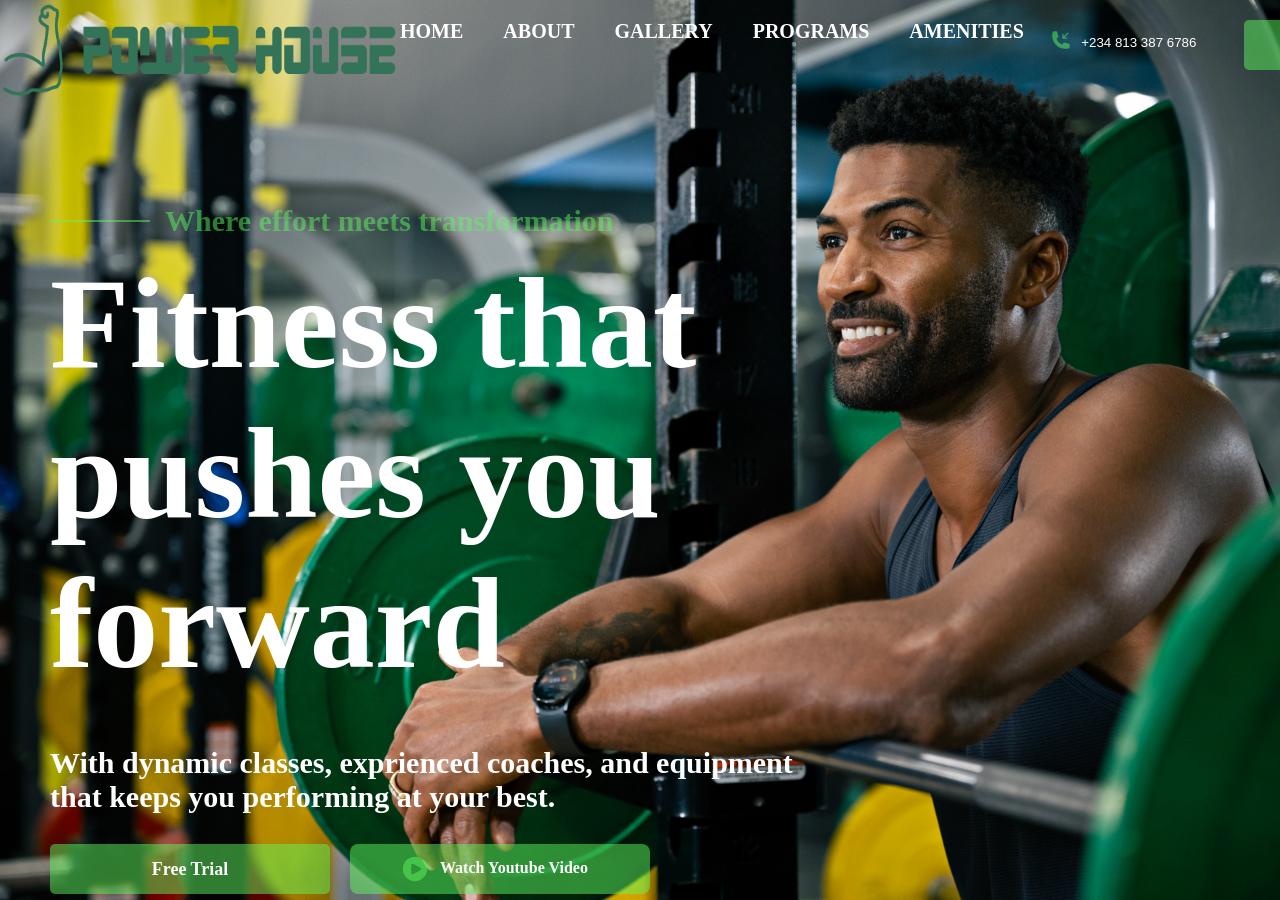
==== index.html @ 4a3416c0 "Update and rename fir.html to index.html" ====
<!DOCTYPE html>
<html lang="en">
    <head> 
        <meta charset="UTF-8">
        <meta name="viewport" content="width=device-width, initial-scale=1.0">
        <title>Fir.net</title>
        <link rel="stylesheet" href="fir.css">
   </head>
    <body>
        <header>
            <nav class="nav">
                <div class="logo"><img src = "logo-dark-transparent.png" alt="Logo"></div>
                <div class="links">
                    <a href="fir.html">HOME</a>
                    <a href="about.html">ABOUT</a>
                    <a href="gallery.html">GALLERY</a>
                    <a href="Program.html">PROGRAMS</a>
                    <a href="Amenities.html">AMENITIES</a>
                </div>
                <div class="Login">
                <button class="tele"><svg class="svg1" xmlns="http://www.w3.org/2000/svg" viewBox="0 0 24 24" fill="currentColor" class="size-6">
  <path fill-rule="evenodd" d="M19.5 9.75a.75.75 0 0 1-.75.75h-4.5a.75.75 0 0 1-.75-.75v-4.5a.75.75 0 0 1 1.5 0v2.69l4.72-4.72a.75.75 0 1 1 1.06 1.06L16.06 9h2.69a.75.75 0 0 1 .75.75Z" clip-rule="evenodd" />
  <path fill-rule="evenodd" d="M1.5 4.5a3 3 0 0 1 3-3h1.372c.86 0 1.61.586 1.819 1.42l1.105 4.423a1.875 1.875 0 0 1-.694 1.955l-1.293.97c-.135.101-.164.249-.126.352a11.285 11.285 0 0 0 6.697 6.697c.103.038.25.009.352-.126l.97-1.293a1.875 1.875 0 0 1 1.955-.694l4.423 1.105c.834.209 1.42.959 1.42 1.82V19.5a3 3 0 0 1-3 3h-2.25C8.552 22.5 1.5 15.448 1.5 6.75V4.5Z" clip-rule="evenodd" />
</svg>
+234 813 387 6786
               </button>
                <a href="Login.html" class="btn-primary">Join Now</a>
                </div>
            </nav>
        </header>

        <div class="intro">
            <h1>Where effort meets transformation</h1>
            <h2>Fitness that pushes you forward</h2>
            <h3>With dynamic classes, exprienced coaches, and equipment that keeps you performing at your best.</h3>
        </div>

        <div class="click">
            <a href="Program.html" class="btn-primary">Free Trial</a>
            <a class="btn-primary1" href="https://youtu.be/oxZETvJ7gRE?si=69vMDGCDpP9QTpr6"><svg class="svg" xmlns="http://www.w3.org/2000/svg" viewBox="0 0 24 24" fill="currentColor" class="size-6">
  <path fill-rule="evenodd" d="M2.25 12c0-5.385 4.365-9.75 9.75-9.75s9.75 4.365 9.75 9.75-4.365 9.75-9.75 9.75S2.25 17.385 2.25 12Zm14.024-.983a1.125 1.125 0 0 1 0 1.966l-5.603 3.113A1.125 1.125 0 0 1 9 15.113V8.887c0-.857.921-1.4 1.671-.983l5.603 3.113Z" clip-rule="evenodd" />
</svg>Watch Youtube Video</a>
        </div>

        
        
        
        <footer></footer>
    </body>
</html>
---- fir.css ----
body {
    background-image: url("YouFit-Dania-Beach-11-25-24-2-926-Edit.jpg");
    background-size: cover;
    background-position: center;
    background-repeat: no-repeat;
    background-attachment: fixed;
    margin: 0;
}
.logo img {
    height: 100px;
    width: 400px;
    margin-top: 0px;
    margin-left: 0px;
}
.nav {
    display: flex;
    justify-content: space-between;
}
.links {
    display: flex;
    justify-content: space-between;
    gap: 40px;
    margin-top: 20px;

}
.links a {
    text-decoration: none;
    justify-items: space-between;
    row-gap: 40px;
    color: white;
    font-size: 20px;
    font-weight: bold;
    transition: background 0.3s, color 0.3s;
}
.links a:hover {
    color:rgba(94, 247, 94, 0.493);}

.Login {
    display: flex;
    justify-content: space-between;
    gap: 20px;
    margin-top: 20px;
    height: 50px;
   
}
.btn-primary {
  display: inline-block;
  padding: 12px 24px;
  background-color: #28a745;
  color: white;
  text-decoration: none;
  border-radius: 8px;
  font-size: 16px;
  font-weight: bold;
  width: 200px;
  text-align: center;
}

.btn-primary:hover {
  background-color: #218838;
}


.svg1{
    width: 20px;
    height: 20px;
    margin-right: 10px;
    color: rgba(94, 247, 94, 0.493);
    margin-top: -5px;
}

.tele{
    background-color: transparent;
    justify-content: center;
    padding-top: 15px;
    width: 200px;
    display:flex;
    color: white;
    border: none;
    border-radius: 5px;
    cursor: pointer;
    transition: background 0.3s, color 0.3s;
}
.tele:hover {
    color:rgba(94, 247, 94, 0.493);
}
.intro{
    text-align: left;
    margin-left: 50px;
    margin-top: 100px;
    width:60%;
    height: auto;
    animation-timing-function: linear;
    
}
@keyframes slideLeft {
    from {
        transform: translateX(-120%);
        opacity: 0;
    }
    to {
        transform: translateX(0);
        opacity: 1;
    }
}
.intro h1{
    display: flex;
    align-items: center;
    color: rgba(94, 247, 94, 0.493);
    font-size: 30px;
    animation: slideLeft 1s ease forwards;
}

.intro h1::before {
    content: "";
    width: 100px;
    height: 2px;
    background-color: rgba(94, 247, 94, 0.493);
    margin-right: 15px;
}

.intro h2{
    color: white;
    font-size: 130px;
    margin-top: -10px;
    
}
.intro h3{
    color: white;
    font-size: 30px;
    margin-top: -60px;
    animation: slideleft 1.4s ease forwards;
}
.click{
    display: flex;
    gap: 20px;
    margin-left: 50px;
    margin-top: 30px;
    height: 50px;
}
.btn-primary {
    display: inline-block;
    padding: 15px 40px;
    background-color: rgba(94, 247, 94, 0.493);
    color: white;
    text-decoration: none;
    font-size: 18px;
    font-weight: bold;
    border-radius: 5px;
    transition: background-color 0.3s, transform 0.3s;
    width: 200px;
    text-align: center;
}
.btn-primary:hover {
    background-color: white;
    color: rgba(94, 247, 94, 0.493);
    transform: scale(1.05);
}


.svg{
    width: 30px;
    height: 30px;
    margin-right: 10px;
    color: rgba(94, 247, 94, 0.493);
    margin-top: -5px;
}
.btn-primary1 {
display: flex;
padding: 15px 50px;
background-color:rgba(94, 247, 94, 0.493);
color: white;
text-decoration: none;
border-radius: 8px;
font-size: 16px;
font-weight: bold;
width: 200px;
text-align: center;
}
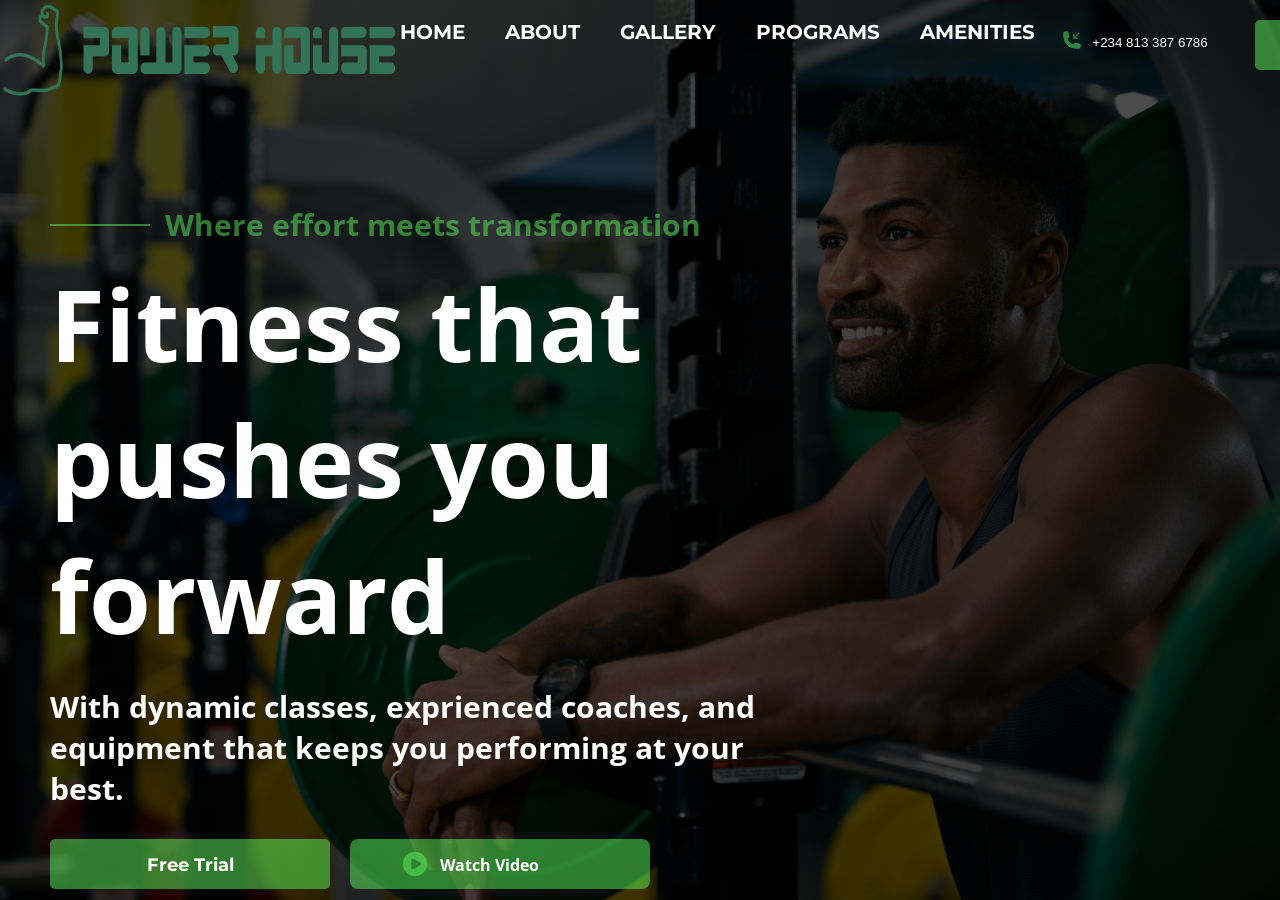
==== commit 15f1eb32: "Add files via upload" ====
--- a/index.html
+++ b/index.html
@@ -4,6 +4,9 @@
         <meta charset="UTF-8">
         <meta name="viewport" content="width=device-width, initial-scale=1.0">
         <title>Fir.net</title>
+        <link rel="preconnect" href="https://fonts.googleapis.com">
+        <link rel="preconnect" href="https://fonts.gstatic.com" crossorigin>
+        <link href="https://fonts.googleapis.com/css2?family=Montserrat:ital,wght@0,100..900;1,100..900&family=Open+Sans:ital,wght@0,300..800;1,300..800&display=swap" rel="stylesheet">
         <link rel="stylesheet" href="fir.css">
    </head>
     <body>
@@ -39,7 +42,7 @@
             <a href="Program.html" class="btn-primary">Free Trial</a>
             <a class="btn-primary1" href="https://youtu.be/oxZETvJ7gRE?si=69vMDGCDpP9QTpr6"><svg class="svg" xmlns="http://www.w3.org/2000/svg" viewBox="0 0 24 24" fill="currentColor" class="size-6">
   <path fill-rule="evenodd" d="M2.25 12c0-5.385 4.365-9.75 9.75-9.75s9.75 4.365 9.75 9.75-4.365 9.75-9.75 9.75S2.25 17.385 2.25 12Zm14.024-.983a1.125 1.125 0 0 1 0 1.966l-5.603 3.113A1.125 1.125 0 0 1 9 15.113V8.887c0-.857.921-1.4 1.671-.983l5.603 3.113Z" clip-rule="evenodd" />
-</svg>Watch Youtube Video</a>
+</svg>Watch Video</a>
         </div>
 
         
@@ -47,4 +50,4 @@
         
         <footer></footer>
     </body>
-</html>
+</html>
--- a/fir.css
+++ b/fir.css
@@ -1,5 +1,5 @@
 body {
-    background-image: url("YouFit-Dania-Beach-11-25-24-2-926-Edit.jpg");
+    background: linear-gradient(rgba(0, 0, 0, 0.7), rgba(0, 0, 0, 0.7)), url("YouFit-Dania-Beach-11-25-24-2-926-Edit.jpg");
     background-size: cover;
     background-position: center;
     background-repeat: no-repeat;
@@ -26,6 +26,7 @@
 .links a {
     text-decoration: none;
     justify-items: space-between;
+    font-family: "Montserrat", sans-serif;
     row-gap: 40px;
     color: white;
     font-size: 20px;
@@ -109,6 +110,7 @@
     color: rgba(94, 247, 94, 0.493);
     font-size: 30px;
     animation: slideLeft 1s ease forwards;
+    font-family: "Open Sans", sans-serif;
 }
 
 .intro h1::before {
@@ -121,13 +123,15 @@
 
 .intro h2{
     color: white;
-    font-size: 130px;
+    font-size: 100px;
     margin-top: -10px;
+    font-family: "Open Sans", sans-serif;
     
 }
 .intro h3{
     color: white;
     font-size: 30px;
+    font-family: "Open Sans", sans-serif;
     margin-top: -60px;
     animation: slideleft 1.4s ease forwards;
 }
@@ -146,6 +150,7 @@
     text-decoration: none;
     font-size: 18px;
     font-weight: bold;
+    font-family: "Montserrat", sans-serif;
     border-radius: 5px;
     transition: background-color 0.3s, transform 0.3s;
     width: 200px;
@@ -170,6 +175,7 @@
 padding: 15px 50px;
 background-color:rgba(94, 247, 94, 0.493);
 color: white;
+font-family: "Open Sans", sans-serif;
 text-decoration: none;
 border-radius: 8px;
 font-size: 16px;
@@ -178,3 +184,17 @@
 text-align: center;
 }
 
+@media (max-width: 768px) {
+    .intro {
+        margin-left: 20px;
+        width: 90%;
+    }
+    .click {
+        flex-direction: column;
+        align-items: center;
+    }
+    .btn-primary {
+        width: 100%;
+        margin-bottom: 10px;
+    }
+}
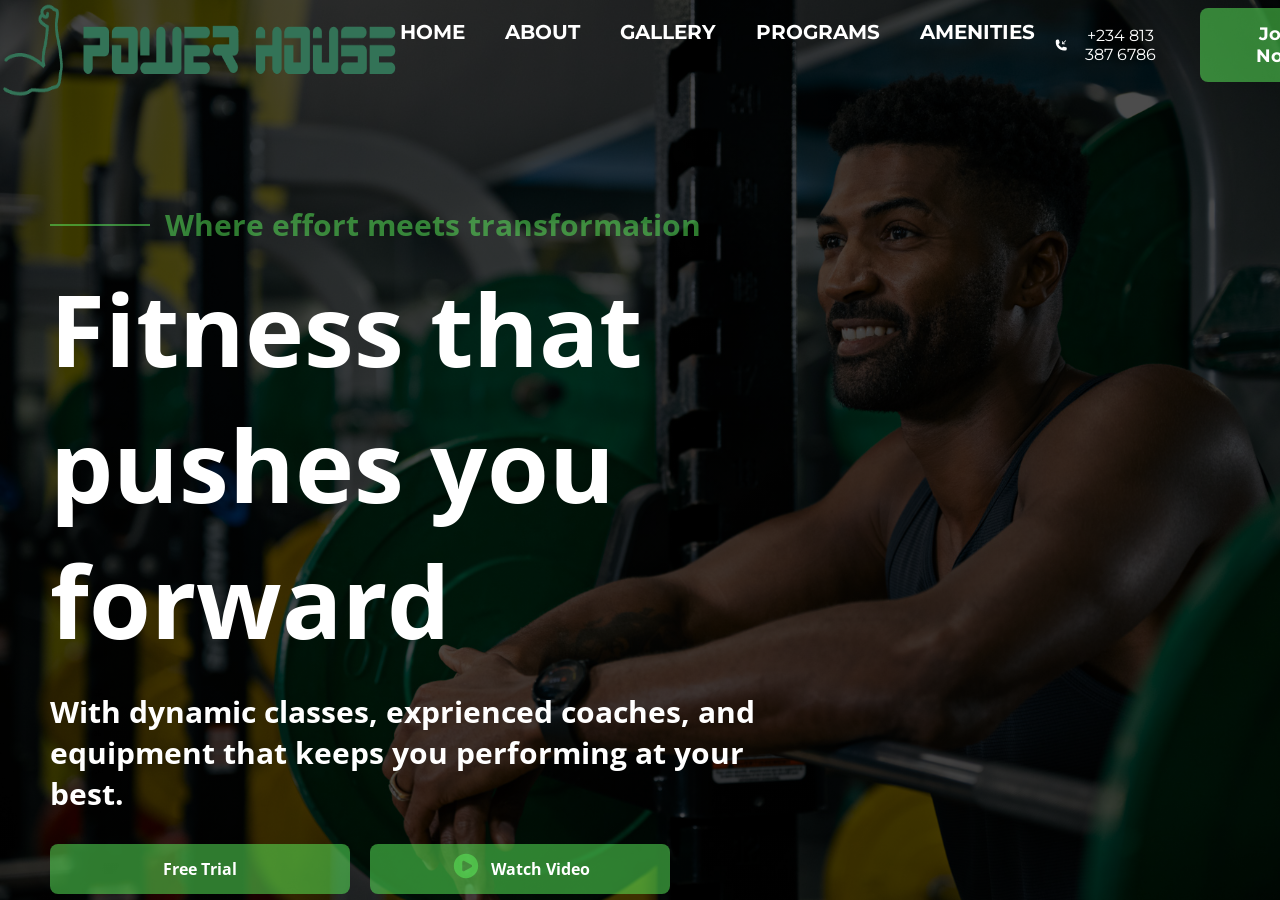
==== commit fd1d6860: "Add files via upload" ====
--- a/index.html
+++ b/index.html
@@ -21,29 +21,39 @@
                     <a href="Amenities.html">AMENITIES</a>
                 </div>
                 <div class="Login">
-                <button class="tele"><svg class="svg1" xmlns="http://www.w3.org/2000/svg" viewBox="0 0 24 24" fill="currentColor" class="size-6">
-  <path fill-rule="evenodd" d="M19.5 9.75a.75.75 0 0 1-.75.75h-4.5a.75.75 0 0 1-.75-.75v-4.5a.75.75 0 0 1 1.5 0v2.69l4.72-4.72a.75.75 0 1 1 1.06 1.06L16.06 9h2.69a.75.75 0 0 1 .75.75Z" clip-rule="evenodd" />
-  <path fill-rule="evenodd" d="M1.5 4.5a3 3 0 0 1 3-3h1.372c.86 0 1.61.586 1.819 1.42l1.105 4.423a1.875 1.875 0 0 1-.694 1.955l-1.293.97c-.135.101-.164.249-.126.352a11.285 11.285 0 0 0 6.697 6.697c.103.038.25.009.352-.126l.97-1.293a1.875 1.875 0 0 1 1.955-.694l4.423 1.105c.834.209 1.42.959 1.42 1.82V19.5a3 3 0 0 1-3 3h-2.25C8.552 22.5 1.5 15.448 1.5 6.75V4.5Z" clip-rule="evenodd" />
-</svg>
-+234 813 387 6786
-               </button>
-                <a href="Login.html" class="btn-primary">Join Now</a>
+                    <button class="tele">
+                        <svg class="svg1" xmlns="http://www.w3.org/2000/svg" viewBox="0 0 24 24" fill="currentColor" class="size-6">
+                       <path fill-rule="evenodd" d="M19.5 9.75a.75.75 0 0 1-.75.75h-4.5a.75.75 0 0 1-.75-.75v-4.5a.75.75 0 0 1 1.5 0v2.69l4.72-4.72a.75.75 0 1 1 1.06 1.06L16.06 9h2.69a.75.75 0 0 1 .75.75Z" clip-rule="evenodd" />
+                       <path fill-rule="evenodd" d="M1.5 4.5a3 3 0 0 1 3-3h1.372c.86 0 1.61.586 1.819 1.42l1.105 4.423a1.875 1.875 0 0 1-.694 1.955l-1.293.97c-.135.101-.164.249-.126.352a11.285 11.285 0 0 0 6.697 6.697c.103.038.25.009.352-.126l.97-1.293a1.875 1.875 0 0 1 1.955-.694l4.423 1.105c.834.209 1.42.959 1.42 1.82V19.5a3 3 0 0 1-3 3h-2.25C8.552 22.5 1.5 15.448 1.5 6.75V4.5Z" clip-rule="evenodd" />
+                       </svg>
+                      +234 813 387 6786
+                    </button>
+                    <a href="Login.html" class="btn-primary">Join Now</a>
                 </div>
             </nav>
         </header>
+        <section>
+            <div class="intro">
+                <h1>Where effort meets transformation</h1>
+                <h2>Fitness that pushes you forward</h2>
+                <h3>With dynamic classes, exprienced coaches, and equipment that keeps you performing at your best.</h3>
+            </div>
 
-        <div class="intro">
-            <h1>Where effort meets transformation</h1>
-            <h2>Fitness that pushes you forward</h2>
-            <h3>With dynamic classes, exprienced coaches, and equipment that keeps you performing at your best.</h3>
-        </div>
+            <div class="click">
+                <a href="Program.html" class="btn-primary1">Free Trial</a>
+                <a class="btn-primary1" href="https://youtu.be/oxZETvJ7gRE?si=69vMDGCDpP9QTpr6">
+                <svg class="svg" xmlns="http://www.w3.org/2000/svg" viewBox="0 0 24 24" fill="currentColor" class="size-6">
+                <path fill-rule="evenodd" d="M2.25 12c0-5.385 4.365-9.75 9.75-9.75s9.75 4.365 9.75 9.75-4.365 9.75-9.75 9.75S2.25 17.385 2.25 12Zm14.024-.983a1.125 1.125 0 0 1 0 1.966l-5.603 3.113A1.125 1.125 0 0 1 9 15.113V8.887c0-.857.921-1.4 1.671-.983l5.603 3.113Z" clip-rule="evenodd" />
+                </svg>
+                Watch Video
+                </a>
+            </div>
+            <div class=" mobile-view">
+                 <div><a href="Login.html">Join Now</a></div>
+                 
+            </div>
+        </section>
 
-        <div class="click">
-            <a href="Program.html" class="btn-primary">Free Trial</a>
-            <a class="btn-primary1" href="https://youtu.be/oxZETvJ7gRE?si=69vMDGCDpP9QTpr6"><svg class="svg" xmlns="http://www.w3.org/2000/svg" viewBox="0 0 24 24" fill="currentColor" class="size-6">
-  <path fill-rule="evenodd" d="M2.25 12c0-5.385 4.365-9.75 9.75-9.75s9.75 4.365 9.75 9.75-4.365 9.75-9.75 9.75S2.25 17.385 2.25 12Zm14.024-.983a1.125 1.125 0 0 1 0 1.966l-5.603 3.113A1.125 1.125 0 0 1 9 15.113V8.887c0-.857.921-1.4 1.671-.983l5.603 3.113Z" clip-rule="evenodd" />
-</svg>Watch Video</a>
-        </div>
 
         
         
--- a/fir.css
+++ b/fir.css
@@ -12,10 +12,11 @@
     margin-top: 0px;
     margin-left: 0px;
 }
-.nav {
+nav {
     display: flex;
     justify-content: space-between;
 }
+
 .links {
     display: flex;
     justify-content: space-between;
@@ -23,11 +24,14 @@
     margin-top: 20px;
 
 }
+.mobile-view{
+    display: none;
+}
 .links a {
+    display: flex;
     text-decoration: none;
     justify-items: space-between;
     font-family: "Montserrat", sans-serif;
-    row-gap: 40px;
     color: white;
     font-size: 20px;
     font-weight: bold;
@@ -39,49 +43,51 @@
 .Login {
     display: flex;
     justify-content: space-between;
-    gap: 20px;
+    align-items: center;
+    gap: 15px;
     margin-top: 20px;
     height: 50px;
+    margin-right: 20px;
    
 }
+
+.tele, .btn-primary {
+    display: inline-flex;    /* Changed to inline-flex for better icon alignment */
+    align-items: center;
+    justify-content: center;
+    padding: 10px 20px;      /* Minimized padding */
+    height: 45px;            /* Forces both to be the exact same height */
+    font-size: 16px;         /* Uniform font size */
+    font-family: "Montserrat", sans-serif;
+    border-radius: 5px;
+    text-decoration: none;
+    border: none;            /* Removes default button border */
+    cursor: pointer;
+    box-sizing: border-box;  /* Ensures padding doesn't add to the height */
+}
+
+/* Specific color for the 'Join Now' to match your theme */
 .btn-primary {
-  display: inline-block;
-  padding: 12px 24px;
-  background-color: #28a745;
-  color: white;
-  text-decoration: none;
-  border-radius: 8px;
-  font-size: 16px;
-  font-weight: bold;
-  width: 200px;
-  text-align: center;
-}
-
-.btn-primary:hover {
-  background-color: #218838;
-}
-
-
-.svg1{
+    background-color: rgba(94, 247, 94, 0.493);
+    color: white;
+    width: auto;             /* Removed the fixed 200px width */
+    min-width: 120px;
+}
+
+/* Specific styling for the phone button */
+.tele {
+    background-color: transparent;
+    color: white;
+    gap: 8px; 
+    transition: background 0.3s, color 0.3s;             /* Space between SVG and text */
+}
+
+.svg1 {
     width: 20px;
     height: 20px;
-    margin-right: 10px;
-    color: rgba(94, 247, 94, 0.493);
-    margin-top: -5px;
-}
-
-.tele{
-    background-color: transparent;
-    justify-content: center;
-    padding-top: 15px;
-    width: 200px;
-    display:flex;
-    color: white;
-    border: none;
-    border-radius: 5px;
-    cursor: pointer;
-    transition: background 0.3s, color 0.3s;
-}
+    fill: white;             /* Ensures the icon color matches text */
+}
+
 .tele:hover {
     color:rgba(94, 247, 94, 0.493);
 }
@@ -137,6 +143,7 @@
 }
 .click{
     display: flex;
+    flex-direction: row;
     gap: 20px;
     margin-left: 50px;
     margin-top: 30px;
@@ -148,12 +155,14 @@
     background-color: rgba(94, 247, 94, 0.493);
     color: white;
     text-decoration: none;
+    justify-content: center;
     font-size: 18px;
     font-weight: bold;
     font-family: "Montserrat", sans-serif;
-    border-radius: 5px;
     transition: background-color 0.3s, transform 0.3s;
     width: 200px;
+    height: auto;
+    border-radius: 8px;
     text-align: center;
 }
 .btn-primary:hover {
@@ -170,31 +179,236 @@
     color: rgba(94, 247, 94, 0.493);
     margin-top: -5px;
 }
+
 .btn-primary1 {
 display: flex;
 padding: 15px 50px;
 background-color:rgba(94, 247, 94, 0.493);
 color: white;
 font-family: "Open Sans", sans-serif;
+justify-content: center;
+align-items: center;
 text-decoration: none;
 border-radius: 8px;
 font-size: 16px;
 font-weight: bold;
 width: 200px;
+height: auto;
+border-radius: 8px;
 text-align: center;
 }
 
 @media (max-width: 768px) {
+    .logo img {
+        width: 200px; /* Smaller logo for mobile */
+        height: auto;
+    }
+    .nav{
+        flex-direction: row;
+        align-items: center;
+        margin-top: 0px;
+    }
+    section{
+        display: flex;
+        flex-direction: column;
+        gap: 50px;
+    }
+    .btn-primary{
+        display: none;
+    }
+    
+    /* 1. The Trigger (Hamburger Icon) */
+    .logo {
+        width: 100%;
+        display: flex;
+        justify-content: space-between;
+        align-items: center;
+    }
+
+    /* We treat the logo area as the 'Open' trigger */
+    .logo::after {
+        content: "☰";
+        position: fixed;
+        top: 18px;
+        right: 20px;
+        font-size: 20px;
+        color: rgba(94, 247, 94, 0.493); /* Gold color from your logo */
+        background: #ffff; /* Dark background to make it pop */
+        padding: 5px 10px;
+        display: flex;
+        align-items: center;
+        justify-content: center;
+        border-radius: 8px;
+        cursor: pointer;
+        z-index: 3000;
+        box-shadow: 0 4px 10px rgba(0,0,0,0.3);
+    }
+
+    .links {
+        display: flex;
+        flex-direction: column;
+        gap: 40px;
+        position: fixed;
+        top: 0;
+        right: -100%; /* Hidden off-screen */
+        width: 300px;
+        height: 80vh;
+        border-radius: 20px;
+        background: #333;
+        box-shadow: -10px 0 30px rgba(0,0,0,0.2);
+        padding: 0; /* Reset padding for the header */
+        transition: right 0.4s cubic-bezier(0.4, 0, 0.2, 1);
+        z-index: 2500;
+    }
+
+    /* 3. THE TOGGLE LOGIC (The "Fix") */
+    /* When you click the nav area, the menu slides in and STAYS */
+    .nav:active .links,
+    .nav:focus-within .links {
+        right: 0;
+    }
+
+    /* 4. THE "CLOSE MENU" HEADER */
+    .links::before {
+       content: "Browse";
+        display: block;
+        width: 100%;
+        padding: 20px;
+        background: rgba(94, 247, 94, 0.493); /* The dark brown from your image */
+        text-transform: uppercase;
+        color: white;
+        border-radius: 50px;
+        text-align: center;
+        font-family: "Montserrat", sans-serif;
+        font-weight: bold;
+        font-size: 20px;
+        cursor: pointer;
+        box-sizing: border-box;
+    }
+
+   .links a {
+        padding: 10px 15px;
+        width: 100%;
+        color: #ffff;
+        font-family: "Montserrat", sans-serif;
+        font-weight: bold;
+        font-size: 20px;
+        text-decoration: none;
+        box-sizing: border-box;
+        transition: background 0.3s;
+    }
+
+    .links a:hover {
+        color:rgba(94, 247, 94, 0.493) ;
+    }
+
+    .mobile-view {
+        display: block;
+        position: fixed;
+        top: 0;
+        left: 0;
+        width: 100%;
+        height: 100%;
+        z-index: 2000;
+
+    }
+    .mobile-view div{
+        display: flex;
+        justify-content: center;
+        align-items: center;
+        height: 100%;
+        padding-top: 200px;
+    }
+    .mobile-view a{
+        display: block;
+        padding: 20px;
+        font-size: 24px;
+        color: white;
+        font-family: "Montserrat", sans-serif;
+        text-decoration: none;
+        text-align: center;
+    }
+
+    .login{
+        flex-direction: row; /* Keep them together */
+        justify-content: center;
+        width: 100%;
+        margin-top: 15px;
+    }
+
     .intro {
         margin-left: 20px;
-        width: 90%;
-    }
+        margin-right: 20px;
+        width: calc(100% - 40px);
+        text-align: center;
+    }
+
+    .intro h1 {
+        font-size: 24px;
+        justify-content: center;
+    }
+
+    .intro h1::before {
+        display: none; /* Removing the line on mobile for better centering */
+    }
+
+    .intro h2 {
+        font-size: 45px;
+        line-height: 1.1;
+    }
+
+    .intro h3 {
+        font-size: 18px;
+        margin-top: 10px;
+    }
+
     .click {
-        flex-direction: column;
-        align-items: center;
-    }
-    .btn-primary {
-        width: 100%;
-        margin-bottom: 10px;
-    }
-}
+        display: flex;
+        flex-direction: row; /* Keep them side-by-side if they are small */
+        justify-content: center;
+        gap: 20px;
+        margin-top: 0;
+        padding-right: 50px;
+
+    }
+
+    .btn-primary1 {
+        width: auto;         /* Remove the 80% width */
+        min-width: 120px;    /* Ensure they aren't too tiny to tap */
+        padding: 10px 10px;  
+        font-size: 13px;     /* Smaller text */
+        height: 40px;
+        align-items: center;
+    }
+    .btn-primary{
+        width: auto;         /* Remove the 80% width */
+        min-width: 120px;    /* Ensure they aren't too tiny to tap */
+        padding: 15px 10px;  /* Reduced from 15px 40px */
+        font-size: 30px;     /* Smaller text */
+        height: 40px;
+        align-items: center;
+    }
+    .btn-primary2{
+        width: auto;         /* Remove the 80% width */
+        min-width: 120px;    /* Ensure they aren't too tiny to tap */
+        padding: 15px 10px;  /* Reduced from 15px 40px */
+        font-size: 10px;     /* Smaller text */
+        height: 20px;
+        align-items: center;
+
+
+    }
+
+    .tele {
+        display: none;
+    }
+
+    .svg1 {
+        width: 5px;         /* Scale down the phone icon */
+        height: 5px;
+    }
+    
+}
+
+
+
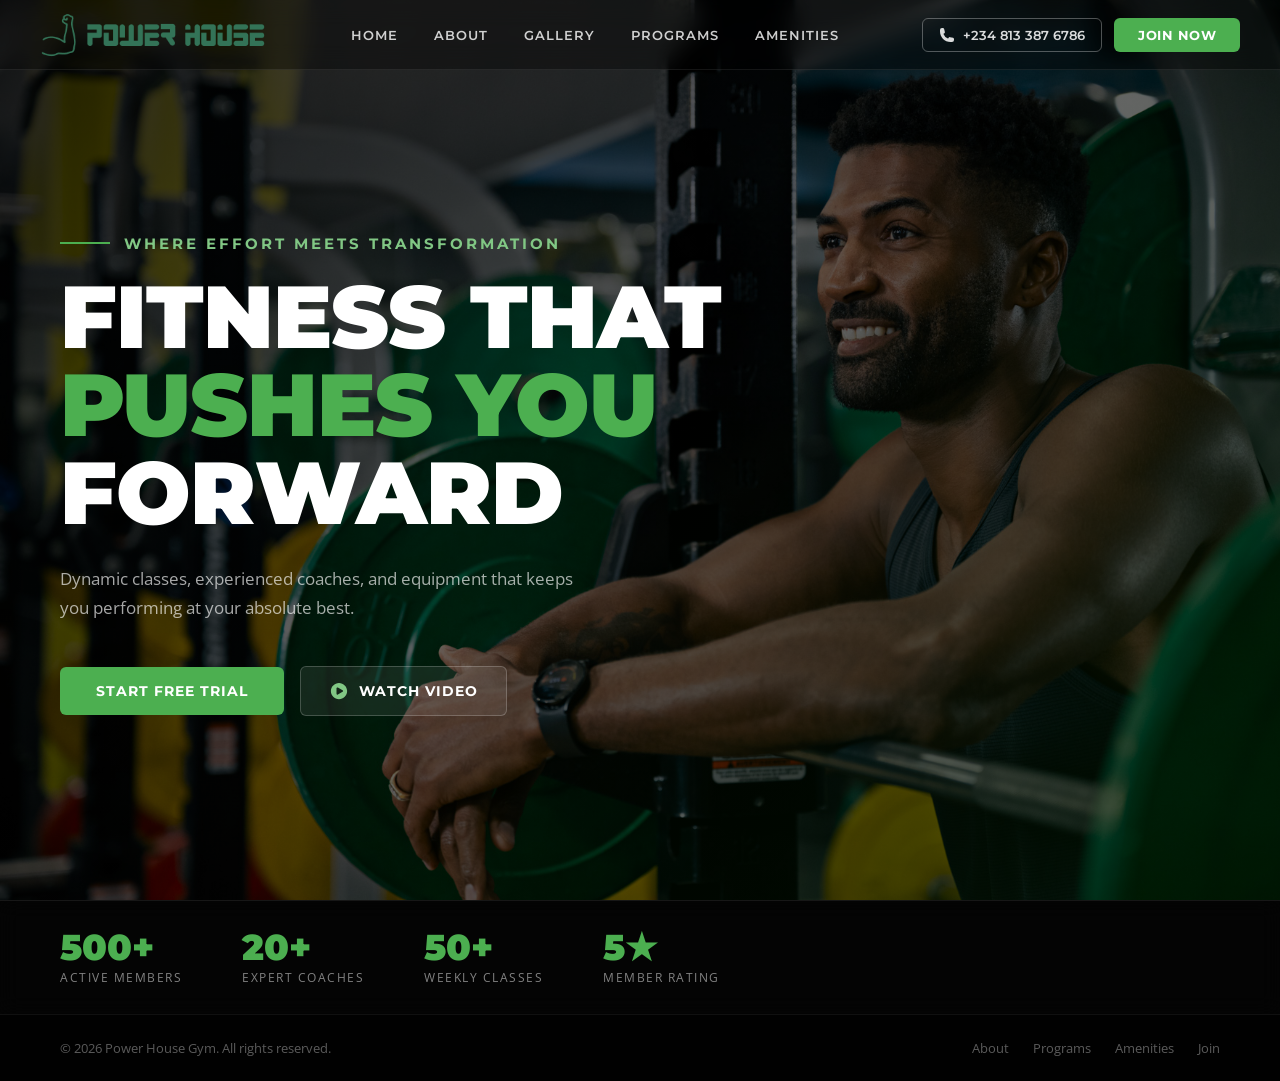
==== commit f3ce808a: "Add files via upload" ====
--- a/index.html
+++ b/index.html
@@ -1,63 +1,135 @@
-<!DOCTYPE html>
-<html lang="en">
-    <head> 
-        <meta charset="UTF-8">
-        <meta name="viewport" content="width=device-width, initial-scale=1.0">
-        <title>Fir.net</title>
-        <link rel="preconnect" href="https://fonts.googleapis.com">
-        <link rel="preconnect" href="https://fonts.gstatic.com" crossorigin>
-        <link href="https://fonts.googleapis.com/css2?family=Montserrat:ital,wght@0,100..900;1,100..900&family=Open+Sans:ital,wght@0,300..800;1,300..800&display=swap" rel="stylesheet">
-        <link rel="stylesheet" href="fir.css">
-   </head>
-    <body>
-        <header>
-            <nav class="nav">
-                <div class="logo"><img src = "logo-dark-transparent.png" alt="Logo"></div>
-                <div class="links">
-                    <a href="fir.html">HOME</a>
-                    <a href="about.html">ABOUT</a>
-                    <a href="gallery.html">GALLERY</a>
-                    <a href="Program.html">PROGRAMS</a>
-                    <a href="Amenities.html">AMENITIES</a>
-                </div>
-                <div class="Login">
-                    <button class="tele">
-                        <svg class="svg1" xmlns="http://www.w3.org/2000/svg" viewBox="0 0 24 24" fill="currentColor" class="size-6">
-                       <path fill-rule="evenodd" d="M19.5 9.75a.75.75 0 0 1-.75.75h-4.5a.75.75 0 0 1-.75-.75v-4.5a.75.75 0 0 1 1.5 0v2.69l4.72-4.72a.75.75 0 1 1 1.06 1.06L16.06 9h2.69a.75.75 0 0 1 .75.75Z" clip-rule="evenodd" />
-                       <path fill-rule="evenodd" d="M1.5 4.5a3 3 0 0 1 3-3h1.372c.86 0 1.61.586 1.819 1.42l1.105 4.423a1.875 1.875 0 0 1-.694 1.955l-1.293.97c-.135.101-.164.249-.126.352a11.285 11.285 0 0 0 6.697 6.697c.103.038.25.009.352-.126l.97-1.293a1.875 1.875 0 0 1 1.955-.694l4.423 1.105c.834.209 1.42.959 1.42 1.82V19.5a3 3 0 0 1-3 3h-2.25C8.552 22.5 1.5 15.448 1.5 6.75V4.5Z" clip-rule="evenodd" />
-                       </svg>
-                      +234 813 387 6786
-                    </button>
-                    <a href="Login.html" class="btn-primary">Join Now</a>
-                </div>
-            </nav>
-        </header>
-        <section>
-            <div class="intro">
-                <h1>Where effort meets transformation</h1>
-                <h2>Fitness that pushes you forward</h2>
-                <h3>With dynamic classes, exprienced coaches, and equipment that keeps you performing at your best.</h3>
-            </div>
-
-            <div class="click">
-                <a href="Program.html" class="btn-primary1">Free Trial</a>
-                <a class="btn-primary1" href="https://youtu.be/oxZETvJ7gRE?si=69vMDGCDpP9QTpr6">
-                <svg class="svg" xmlns="http://www.w3.org/2000/svg" viewBox="0 0 24 24" fill="currentColor" class="size-6">
-                <path fill-rule="evenodd" d="M2.25 12c0-5.385 4.365-9.75 9.75-9.75s9.75 4.365 9.75 9.75-4.365 9.75-9.75 9.75S2.25 17.385 2.25 12Zm14.024-.983a1.125 1.125 0 0 1 0 1.966l-5.603 3.113A1.125 1.125 0 0 1 9 15.113V8.887c0-.857.921-1.4 1.671-.983l5.603 3.113Z" clip-rule="evenodd" />
-                </svg>
-                Watch Video
-                </a>
-            </div>
-            <div class=" mobile-view">
-                 <div><a href="Login.html">Join Now</a></div>
-                 
-            </div>
-        </section>
-
-
-        
-        
-        
-        <footer></footer>
-    </body>
-</html>+<!DOCTYPE html>
+<html lang="en">
+<head>
+    <meta charset="UTF-8">
+    <meta name="viewport" content="width=device-width, initial-scale=1.0">
+    <title>Power House Gym</title>
+    <link rel="preconnect" href="https://fonts.googleapis.com">
+    <link rel="preconnect" href="https://fonts.gstatic.com" crossorigin>
+    <link href="https://fonts.googleapis.com/css2?family=Montserrat:ital,wght@0,100..900;1,100..900&family=Open+Sans:ital,wght@0,300..800;1,300..800&display=swap" rel="stylesheet">
+    <link rel="stylesheet" href="fir.css">
+</head>
+<body>
+
+    <!-- Fixed background layer -->
+    <div class="hero-bg" aria-hidden="true"></div>
+
+    <!-- Header -->
+    <header>
+        <nav class="nav">
+            <div class="logo">
+                <img src="logo-dark-transparent.png" alt="Power House Gym">
+            </div>
+
+            <div class="links" id="navLinks">
+                <a href="index.html">HOME</a>
+                <a href="about.html">ABOUT</a>
+                <a href="gallery.html">GALLERY</a>
+                <a href="Program.html">PROGRAMS</a>
+                <a href="Amenities.html">AMENITIES</a>
+            </div>
+
+            <div class="Login">
+                <button class="tele" aria-label="Call us">
+                    <svg class="svg1" xmlns="http://www.w3.org/2000/svg" viewBox="0 0 24 24" fill="currentColor">
+                        <path fill-rule="evenodd" d="M1.5 4.5a3 3 0 0 1 3-3h1.372c.86 0 1.61.586 1.819 1.42l1.105 4.423a1.875 1.875 0 0 1-.694 1.955l-1.293.97c-.135.101-.164.249-.126.352a11.285 11.285 0 0 0 6.697 6.697c.103.038.25.009.352-.126l.97-1.293a1.875 1.875 0 0 1 1.955-.694l4.423 1.105c.834.209 1.42.959 1.42 1.82V19.5a3 3 0 0 1-3 3h-2.25C8.552 22.5 1.5 15.448 1.5 6.75V4.5Z" clip-rule="evenodd" />
+                    </svg>
+                    +234 813 387 6786
+                </button>
+                <a href="Login.html" class="btn-primary">Join Now</a>
+
+                <!-- Hamburger (mobile only) -->
+                <button class="hamburger" id="hamburger" aria-label="Toggle menu" aria-expanded="false">
+                    <span></span>
+                    <span></span>
+                    <span></span>
+                </button>
+            </div>
+        </nav>
+    </header>
+
+    <!-- Page wrapper keeps content above bg -->
+    <div class="page-wrapper">
+
+        <!-- Hero -->
+        <section class="hero">
+            <div class="intro">
+                <h1>Where effort meets transformation</h1>
+                <h2>Fitness that<span>pushes you</span>forward</h2>
+                <h3>Dynamic classes, experienced coaches, and equipment that keeps you performing at your absolute best.</h3>
+            </div>
+
+            <div class="click">
+                <a href="Program.html" class="btn-primary1">Start Free Trial</a>
+                <a href="https://youtu.be/oxZETvJ7gRE?si=69vMDGCDpP9QTpr6" class="btn-watch" target="_blank" rel="noopener">
+                    <svg class="svg" xmlns="http://www.w3.org/2000/svg" viewBox="0 0 24 24" fill="currentColor">
+                        <path fill-rule="evenodd" d="M2.25 12c0-5.385 4.365-9.75 9.75-9.75s9.75 4.365 9.75 9.75-4.365 9.75-9.75 9.75S2.25 17.385 2.25 12Zm14.024-.983a1.125 1.125 0 0 1 0 1.966l-5.603 3.113A1.125 1.125 0 0 1 9 15.113V8.887c0-.857.921-1.4 1.671-.983l5.603 3.113Z" clip-rule="evenodd" />
+                    </svg>
+                    Watch Video
+                </a>
+            </div>
+        </section>
+
+        <!-- Stats bar -->
+        <div class="stats-bar">
+            <div class="stat">
+                <div class="stat-number">500+</div>
+                <div class="stat-label">Active Members</div>
+            </div>
+            <div class="stat">
+                <div class="stat-number">20+</div>
+                <div class="stat-label">Expert Coaches</div>
+            </div>
+            <div class="stat">
+                <div class="stat-number">50+</div>
+                <div class="stat-label">Weekly Classes</div>
+            </div>
+            <div class="stat">
+                <div class="stat-number">5★</div>
+                <div class="stat-label">Member Rating</div>
+            </div>
+        </div>
+
+        <!-- Footer -->
+        <footer>
+            <p>&copy; 2026 Power House Gym. All rights reserved.</p>
+            <div class="footer-links">
+                <a href="about.html">About</a>
+                <a href="Program.html">Programs</a>
+                <a href="Amenities.html">Amenities</a>
+                <a href="Login.html">Join</a>
+            </div>
+        </footer>
+
+    </div>
+
+    <script>
+        const hamburger = document.getElementById('hamburger');
+        const navLinks  = document.getElementById('navLinks');
+
+        hamburger.addEventListener('click', function (e) {
+            e.stopPropagation();
+            const isOpen = navLinks.classList.toggle('open');
+            hamburger.classList.toggle('open', isOpen);
+            hamburger.setAttribute('aria-expanded', String(isOpen));
+        });
+
+        navLinks.querySelectorAll('a').forEach(function (link) {
+            link.addEventListener('click', function () {
+                navLinks.classList.remove('open');
+                hamburger.classList.remove('open');
+                hamburger.setAttribute('aria-expanded', 'false');
+            });
+        });
+
+        document.addEventListener('click', function (e) {
+            if (!navLinks.contains(e.target) && !hamburger.contains(e.target)) {
+                navLinks.classList.remove('open');
+                hamburger.classList.remove('open');
+                hamburger.setAttribute('aria-expanded', 'false');
+            }
+        });
+    </script>
+
+</body>
+</html>
--- a/fir.css
+++ b/fir.css
@@ -1,414 +1,561 @@
-body {
-    background: linear-gradient(rgba(0, 0, 0, 0.7), rgba(0, 0, 0, 0.7)), url("YouFit-Dania-Beach-11-25-24-2-926-Edit.jpg");
-    background-size: cover;
-    background-position: center;
-    background-repeat: no-repeat;
-    background-attachment: fixed;
-    margin: 0;
-}
-.logo img {
-    height: 100px;
-    width: 400px;
-    margin-top: 0px;
-    margin-left: 0px;
-}
-nav {
-    display: flex;
-    justify-content: space-between;
-}
-
-.links {
-    display: flex;
-    justify-content: space-between;
-    gap: 40px;
-    margin-top: 20px;
-
-}
-.mobile-view{
-    display: none;
-}
-.links a {
-    display: flex;
-    text-decoration: none;
-    justify-items: space-between;
-    font-family: "Montserrat", sans-serif;
-    color: white;
-    font-size: 20px;
-    font-weight: bold;
-    transition: background 0.3s, color 0.3s;
-}
-.links a:hover {
-    color:rgba(94, 247, 94, 0.493);}
-
-.Login {
-    display: flex;
-    justify-content: space-between;
-    align-items: center;
-    gap: 15px;
-    margin-top: 20px;
-    height: 50px;
-    margin-right: 20px;
-   
-}
-
-.tele, .btn-primary {
-    display: inline-flex;    /* Changed to inline-flex for better icon alignment */
-    align-items: center;
-    justify-content: center;
-    padding: 10px 20px;      /* Minimized padding */
-    height: 45px;            /* Forces both to be the exact same height */
-    font-size: 16px;         /* Uniform font size */
-    font-family: "Montserrat", sans-serif;
-    border-radius: 5px;
-    text-decoration: none;
-    border: none;            /* Removes default button border */
-    cursor: pointer;
-    box-sizing: border-box;  /* Ensures padding doesn't add to the height */
-}
-
-/* Specific color for the 'Join Now' to match your theme */
-.btn-primary {
-    background-color: rgba(94, 247, 94, 0.493);
-    color: white;
-    width: auto;             /* Removed the fixed 200px width */
-    min-width: 120px;
-}
-
-/* Specific styling for the phone button */
-.tele {
-    background-color: transparent;
-    color: white;
-    gap: 8px; 
-    transition: background 0.3s, color 0.3s;             /* Space between SVG and text */
-}
-
-.svg1 {
-    width: 20px;
-    height: 20px;
-    fill: white;             /* Ensures the icon color matches text */
-}
-
-.tele:hover {
-    color:rgba(94, 247, 94, 0.493);
-}
-.intro{
-    text-align: left;
-    margin-left: 50px;
-    margin-top: 100px;
-    width:60%;
-    height: auto;
-    animation-timing-function: linear;
-    
-}
-@keyframes slideLeft {
-    from {
-        transform: translateX(-120%);
-        opacity: 0;
-    }
-    to {
-        transform: translateX(0);
-        opacity: 1;
-    }
-}
-.intro h1{
-    display: flex;
-    align-items: center;
-    color: rgba(94, 247, 94, 0.493);
-    font-size: 30px;
-    animation: slideLeft 1s ease forwards;
-    font-family: "Open Sans", sans-serif;
-}
-
-.intro h1::before {
-    content: "";
-    width: 100px;
-    height: 2px;
-    background-color: rgba(94, 247, 94, 0.493);
-    margin-right: 15px;
-}
-
-.intro h2{
-    color: white;
-    font-size: 100px;
-    margin-top: -10px;
-    font-family: "Open Sans", sans-serif;
-    
-}
-.intro h3{
-    color: white;
-    font-size: 30px;
-    font-family: "Open Sans", sans-serif;
-    margin-top: -60px;
-    animation: slideleft 1.4s ease forwards;
-}
-.click{
-    display: flex;
-    flex-direction: row;
-    gap: 20px;
-    margin-left: 50px;
-    margin-top: 30px;
-    height: 50px;
-}
-.btn-primary {
-    display: inline-block;
-    padding: 15px 40px;
-    background-color: rgba(94, 247, 94, 0.493);
-    color: white;
-    text-decoration: none;
-    justify-content: center;
-    font-size: 18px;
-    font-weight: bold;
-    font-family: "Montserrat", sans-serif;
-    transition: background-color 0.3s, transform 0.3s;
-    width: 200px;
-    height: auto;
-    border-radius: 8px;
-    text-align: center;
-}
-.btn-primary:hover {
-    background-color: white;
-    color: rgba(94, 247, 94, 0.493);
-    transform: scale(1.05);
-}
-
-
-.svg{
-    width: 30px;
-    height: 30px;
-    margin-right: 10px;
-    color: rgba(94, 247, 94, 0.493);
-    margin-top: -5px;
-}
-
-.btn-primary1 {
-display: flex;
-padding: 15px 50px;
-background-color:rgba(94, 247, 94, 0.493);
-color: white;
-font-family: "Open Sans", sans-serif;
-justify-content: center;
-align-items: center;
-text-decoration: none;
-border-radius: 8px;
-font-size: 16px;
-font-weight: bold;
-width: 200px;
-height: auto;
-border-radius: 8px;
-text-align: center;
-}
-
-@media (max-width: 768px) {
-    .logo img {
-        width: 200px; /* Smaller logo for mobile */
-        height: auto;
-    }
-    .nav{
-        flex-direction: row;
-        align-items: center;
-        margin-top: 0px;
-    }
-    section{
-        display: flex;
-        flex-direction: column;
-        gap: 50px;
-    }
-    .btn-primary{
-        display: none;
-    }
-    
-    /* 1. The Trigger (Hamburger Icon) */
-    .logo {
-        width: 100%;
-        display: flex;
-        justify-content: space-between;
-        align-items: center;
-    }
-
-    /* We treat the logo area as the 'Open' trigger */
-    .logo::after {
-        content: "☰";
-        position: fixed;
-        top: 18px;
-        right: 20px;
-        font-size: 20px;
-        color: rgba(94, 247, 94, 0.493); /* Gold color from your logo */
-        background: #ffff; /* Dark background to make it pop */
-        padding: 5px 10px;
-        display: flex;
-        align-items: center;
-        justify-content: center;
-        border-radius: 8px;
-        cursor: pointer;
-        z-index: 3000;
-        box-shadow: 0 4px 10px rgba(0,0,0,0.3);
-    }
-
-    .links {
-        display: flex;
-        flex-direction: column;
-        gap: 40px;
-        position: fixed;
-        top: 0;
-        right: -100%; /* Hidden off-screen */
-        width: 300px;
-        height: 80vh;
-        border-radius: 20px;
-        background: #333;
-        box-shadow: -10px 0 30px rgba(0,0,0,0.2);
-        padding: 0; /* Reset padding for the header */
-        transition: right 0.4s cubic-bezier(0.4, 0, 0.2, 1);
-        z-index: 2500;
-    }
-
-    /* 3. THE TOGGLE LOGIC (The "Fix") */
-    /* When you click the nav area, the menu slides in and STAYS */
-    .nav:active .links,
-    .nav:focus-within .links {
-        right: 0;
-    }
-
-    /* 4. THE "CLOSE MENU" HEADER */
-    .links::before {
-       content: "Browse";
-        display: block;
-        width: 100%;
-        padding: 20px;
-        background: rgba(94, 247, 94, 0.493); /* The dark brown from your image */
-        text-transform: uppercase;
-        color: white;
-        border-radius: 50px;
-        text-align: center;
-        font-family: "Montserrat", sans-serif;
-        font-weight: bold;
-        font-size: 20px;
-        cursor: pointer;
-        box-sizing: border-box;
-    }
-
-   .links a {
-        padding: 10px 15px;
-        width: 100%;
-        color: #ffff;
-        font-family: "Montserrat", sans-serif;
-        font-weight: bold;
-        font-size: 20px;
-        text-decoration: none;
-        box-sizing: border-box;
-        transition: background 0.3s;
-    }
-
-    .links a:hover {
-        color:rgba(94, 247, 94, 0.493) ;
-    }
-
-    .mobile-view {
-        display: block;
-        position: fixed;
-        top: 0;
-        left: 0;
-        width: 100%;
-        height: 100%;
-        z-index: 2000;
-
-    }
-    .mobile-view div{
-        display: flex;
-        justify-content: center;
-        align-items: center;
-        height: 100%;
-        padding-top: 200px;
-    }
-    .mobile-view a{
-        display: block;
-        padding: 20px;
-        font-size: 24px;
-        color: white;
-        font-family: "Montserrat", sans-serif;
-        text-decoration: none;
-        text-align: center;
-    }
-
-    .login{
-        flex-direction: row; /* Keep them together */
-        justify-content: center;
-        width: 100%;
-        margin-top: 15px;
-    }
-
-    .intro {
-        margin-left: 20px;
-        margin-right: 20px;
-        width: calc(100% - 40px);
-        text-align: center;
-    }
-
-    .intro h1 {
-        font-size: 24px;
-        justify-content: center;
-    }
-
-    .intro h1::before {
-        display: none; /* Removing the line on mobile for better centering */
-    }
-
-    .intro h2 {
-        font-size: 45px;
-        line-height: 1.1;
-    }
-
-    .intro h3 {
-        font-size: 18px;
-        margin-top: 10px;
-    }
-
-    .click {
-        display: flex;
-        flex-direction: row; /* Keep them side-by-side if they are small */
-        justify-content: center;
-        gap: 20px;
-        margin-top: 0;
-        padding-right: 50px;
-
-    }
-
-    .btn-primary1 {
-        width: auto;         /* Remove the 80% width */
-        min-width: 120px;    /* Ensure they aren't too tiny to tap */
-        padding: 10px 10px;  
-        font-size: 13px;     /* Smaller text */
-        height: 40px;
-        align-items: center;
-    }
-    .btn-primary{
-        width: auto;         /* Remove the 80% width */
-        min-width: 120px;    /* Ensure they aren't too tiny to tap */
-        padding: 15px 10px;  /* Reduced from 15px 40px */
-        font-size: 30px;     /* Smaller text */
-        height: 40px;
-        align-items: center;
-    }
-    .btn-primary2{
-        width: auto;         /* Remove the 80% width */
-        min-width: 120px;    /* Ensure they aren't too tiny to tap */
-        padding: 15px 10px;  /* Reduced from 15px 40px */
-        font-size: 10px;     /* Smaller text */
-        height: 20px;
-        align-items: center;
-
-
-    }
-
-    .tele {
-        display: none;
-    }
-
-    .svg1 {
-        width: 5px;         /* Scale down the phone icon */
-        height: 5px;
-    }
-    
-}
-
-
-
+/* =====================
+   ROOT & RESET
+   ===================== */
+*, *::before, *::after {
+    margin: 0;
+    padding: 0;
+    box-sizing: border-box;
+}
+
+:root {
+    --green: #4CAF50;
+    --green-dark: #2E7D32;
+    --green-light: #81C784;
+    --white: #ffffff;
+    --off-white: rgba(255,255,255,0.85);
+    --nav-height: 70px;
+}
+
+html {
+    scroll-behavior: smooth;
+}
+
+body {
+    font-family: 'Open Sans', sans-serif;
+    min-height: 100vh;
+    background: #0a0a0a;
+    overflow-x: hidden;
+}
+
+/* =====================
+   HERO BACKGROUND
+   ===================== */
+.hero-bg {
+    position: fixed;
+    inset: 0;
+    background: url('YouFit-Dania-Beach-11-25-24-2-926-Edit.jpg') center/cover no-repeat;
+    z-index: 0;
+}
+
+.hero-bg::after {
+    content: '';
+    position: absolute;
+    inset: 0;
+    background: linear-gradient(
+        135deg,
+        rgba(0,0,0,0.82) 0%,
+        rgba(0,0,0,0.60) 50%,
+        rgba(0,20,0,0.70) 100%
+    );
+}
+
+/* =====================
+   HEADER / NAV
+   ===================== */
+header {
+    position: fixed;
+    top: 0;
+    left: 0;
+    width: 100%;
+    height: var(--nav-height);
+    z-index: 1000;
+    background: rgba(0,0,0,0.35);
+    backdrop-filter: blur(12px);
+    -webkit-backdrop-filter: blur(12px);
+    border-bottom: 1px solid rgba(255,255,255,0.08);
+}
+
+.nav {
+    display: flex;
+    align-items: center;
+    justify-content: space-between;
+    height: 100%;
+    padding: 0 40px;
+}
+
+.logo img {
+    height: 46px;
+    width: auto;
+    display: block;
+}
+
+.links {
+    display: flex;
+    align-items: center;
+    gap: 36px;
+}
+
+.links a {
+    font-family: 'Montserrat', sans-serif;
+    color: rgba(255,255,255,0.8);
+    text-decoration: none;
+    font-size: 13px;
+    font-weight: 600;
+    text-transform: uppercase;
+    letter-spacing: 1px;
+    position: relative;
+    transition: color 0.2s;
+}
+
+.links a::after {
+    content: '';
+    position: absolute;
+    bottom: -4px;
+    left: 0;
+    width: 0;
+    height: 2px;
+    background: var(--green);
+    transition: width 0.25s ease;
+}
+
+.links a:hover {
+    color: var(--white);
+}
+
+.links a:hover::after {
+    width: 100%;
+}
+
+.Login {
+    display: flex;
+    align-items: center;
+    gap: 12px;
+}
+
+.tele {
+    display: inline-flex;
+    align-items: center;
+    gap: 8px;
+    background: transparent;
+    border: 1px solid rgba(255,255,255,0.3);
+    color: rgba(255,255,255,0.85);
+    padding: 8px 16px;
+    border-radius: 6px;
+    font-size: 13px;
+    font-family: 'Montserrat', sans-serif;
+    font-weight: 600;
+    cursor: pointer;
+    transition: border-color 0.2s, color 0.2s;
+    white-space: nowrap;
+}
+
+.tele:hover {
+    border-color: var(--green);
+    color: var(--green-light);
+}
+
+.svg1 {
+    width: 16px;
+    height: 16px;
+    flex-shrink: 0;
+}
+
+.btn-primary {
+    display: inline-flex;
+    align-items: center;
+    justify-content: center;
+    padding: 9px 24px;
+    background: var(--green);
+    color: var(--white);
+    text-decoration: none;
+    font-size: 13px;
+    font-weight: 700;
+    font-family: 'Montserrat', sans-serif;
+    text-transform: uppercase;
+    letter-spacing: 0.5px;
+    border-radius: 6px;
+    border: none;
+    cursor: pointer;
+    transition: background 0.2s, transform 0.2s;
+    white-space: nowrap;
+}
+
+.btn-primary:hover {
+    background: var(--green-dark);
+    transform: scale(1.04);
+}
+
+/* Hamburger — hidden on desktop */
+.hamburger {
+    display: none;
+    flex-direction: column;
+    justify-content: center;
+    gap: 5px;
+    width: 40px;
+    height: 40px;
+    background: transparent;
+    border: none;
+    cursor: pointer;
+    padding: 4px;
+    z-index: 3000;
+}
+
+.hamburger span {
+    display: block;
+    width: 100%;
+    height: 2px;
+    background: white;
+    border-radius: 2px;
+    transition: transform 0.3s, opacity 0.3s;
+}
+
+.hamburger.open span:nth-child(1) { transform: translateY(7px) rotate(45deg); }
+.hamburger.open span:nth-child(2) { opacity: 0; }
+.hamburger.open span:nth-child(3) { transform: translateY(-7px) rotate(-45deg); }
+
+/* =====================
+   HERO CONTENT
+   ===================== */
+.page-wrapper {
+    position: relative;
+    z-index: 1;
+    min-height: 100vh;
+    display: flex;
+    flex-direction: column;
+}
+
+section.hero {
+    flex: 1;
+    display: flex;
+    flex-direction: column;
+    justify-content: center;
+    padding: calc(var(--nav-height) + 60px) 60px 80px;
+    min-height: 100vh;
+}
+
+.intro {
+    max-width: 680px;
+}
+
+/* Tag line */
+.intro h1 {
+    display: flex;
+    align-items: center;
+    gap: 14px;
+    color: var(--green-light);
+    font-size: 15px;
+    font-family: 'Montserrat', sans-serif;
+    font-weight: 700;
+    text-transform: uppercase;
+    letter-spacing: 3px;
+    margin-bottom: 20px;
+    opacity: 0;
+    animation: slideInLeft 0.9s ease 0.2s forwards;
+}
+
+.intro h1::before {
+    content: '';
+    display: block;
+    width: 50px;
+    height: 2px;
+    background: var(--green);
+    flex-shrink: 0;
+}
+
+/* Big headline */
+.intro h2 {
+    color: var(--white);
+    font-family: 'Montserrat', sans-serif;
+    font-size: clamp(42px, 7vw, 88px);
+    font-weight: 900;
+    line-height: 1.0;
+    text-transform: uppercase;
+    letter-spacing: -1px;
+    margin-bottom: 28px;
+    opacity: 0;
+    animation: slideInLeft 0.9s ease 0.45s forwards;
+}
+
+.intro h2 span {
+    color: var(--green);
+    display: block;
+}
+
+/* Sub text */
+.intro h3 {
+    color: rgba(255,255,255,0.65);
+    font-size: 17px;
+    font-weight: 400;
+    line-height: 1.7;
+    max-width: 520px;
+    margin-bottom: 44px;
+    opacity: 0;
+    animation: slideInLeft 0.9s ease 0.65s forwards;
+}
+
+/* CTA buttons */
+.click {
+    display: flex;
+    flex-direction: row;
+    align-items: center;
+    gap: 16px;
+    opacity: 0;
+    animation: fadeInUp 0.9s ease 0.85s forwards;
+}
+
+.btn-primary1 {
+    display: inline-flex;
+    align-items: center;
+    justify-content: center;
+    padding: 15px 36px;
+    background: var(--green);
+    color: var(--white);
+    font-family: 'Montserrat', sans-serif;
+    font-size: 14px;
+    font-weight: 700;
+    text-transform: uppercase;
+    letter-spacing: 1px;
+    text-decoration: none;
+    border-radius: 6px;
+    transition: background 0.25s, transform 0.25s;
+}
+
+.btn-primary1:hover {
+    background: var(--green-dark);
+    transform: scale(1.04);
+}
+
+.btn-watch {
+    display: inline-flex;
+    align-items: center;
+    gap: 10px;
+    padding: 14px 28px;
+    background: rgba(255,255,255,0.08);
+    color: var(--white);
+    font-family: 'Montserrat', sans-serif;
+    font-size: 14px;
+    font-weight: 700;
+    text-transform: uppercase;
+    letter-spacing: 1px;
+    text-decoration: none;
+    border-radius: 6px;
+    border: 1px solid rgba(255,255,255,0.2);
+    transition: background 0.25s, border-color 0.25s, transform 0.25s;
+}
+
+.btn-watch:hover {
+    background: rgba(255,255,255,0.15);
+    border-color: rgba(255,255,255,0.4);
+    transform: scale(1.04);
+}
+
+.btn-watch .svg {
+    width: 20px;
+    height: 20px;
+    color: var(--green-light);
+    flex-shrink: 0;
+}
+
+/* Mobile-only join strip — hidden on desktop */
+.mobile-view {
+    display: none;
+}
+
+/* =====================
+   STATS BAR (bonus visual)
+   ===================== */
+.stats-bar {
+    position: relative;
+    z-index: 1;
+    background: rgba(0,0,0,0.6);
+    backdrop-filter: blur(10px);
+    border-top: 1px solid rgba(255,255,255,0.08);
+    padding: 28px 60px;
+    display: flex;
+    justify-content: flex-start;
+    gap: 60px;
+}
+
+.stat {
+    text-align: left;
+}
+
+.stat-number {
+    font-family: 'Montserrat', sans-serif;
+    font-size: 36px;
+    font-weight: 900;
+    color: var(--green);
+    line-height: 1;
+}
+
+.stat-label {
+    font-size: 12px;
+    color: rgba(255,255,255,0.5);
+    text-transform: uppercase;
+    letter-spacing: 1.5px;
+    margin-top: 4px;
+}
+
+/* =====================
+   FOOTER
+   ===================== */
+footer {
+    position: relative;
+    z-index: 1;
+    background: rgba(0,0,0,0.85);
+    border-top: 1px solid rgba(255,255,255,0.06);
+    padding: 24px 60px;
+    display: flex;
+    justify-content: space-between;
+    align-items: center;
+}
+
+footer p {
+    color: rgba(255,255,255,0.35);
+    font-size: 13px;
+}
+
+.footer-links {
+    display: flex;
+    gap: 24px;
+}
+
+.footer-links a {
+    color: rgba(255,255,255,0.35);
+    text-decoration: none;
+    font-size: 13px;
+    transition: color 0.2s;
+}
+
+.footer-links a:hover {
+    color: var(--green-light);
+}
+
+/* =====================
+   ANIMATIONS
+   ===================== */
+@keyframes slideInLeft {
+    from { opacity: 0; transform: translateX(-40px); }
+    to   { opacity: 1; transform: translateX(0); }
+}
+
+@keyframes fadeInUp {
+    from { opacity: 0; transform: translateY(20px); }
+    to   { opacity: 1; transform: translateY(0); }
+}
+
+/* =====================
+   MOBILE — max-width: 768px
+   ===================== */
+@media (max-width: 768px) {
+
+    .nav {
+        padding: 0 20px;
+    }
+
+    .logo img {
+        height: 38px;
+    }
+
+    /* Hide desktop nav items */
+    .links {
+        position: fixed;
+        top: 0;
+        left: 0;
+        width: 100%;
+        height: 100vh;
+        background: rgba(5, 5, 5, 0.97);
+        flex-direction: column;
+        justify-content: center;
+        align-items: center;
+        gap: 36px;
+        z-index: 2000;
+        opacity: 0;
+        pointer-events: none;
+        transform: translateY(-12px);
+        transition: opacity 0.35s ease, transform 0.35s ease;
+    }
+
+    .links.open {
+        opacity: 1;
+        pointer-events: all;
+        transform: translateY(0);
+    }
+
+    .links a {
+        font-size: 20px;
+        letter-spacing: 2px;
+    }
+
+    .links a::after {
+        display: none;
+    }
+
+    /* Hide desktop login items */
+    .tele,
+    .Login .btn-primary {
+        display: none;
+    }
+
+    /* Show hamburger */
+    .hamburger {
+        display: flex;
+        position: relative;
+        z-index: 3000;
+    }
+
+    /* Hero */
+    section.hero {
+        padding: calc(var(--nav-height) + 40px) 24px 40px;
+        min-height: 100svh;
+        justify-content: center;
+    }
+
+    .intro h1 {
+        font-size: 11px;
+        letter-spacing: 2px;
+    }
+
+    .intro h1::before {
+        width: 30px;
+    }
+
+    .intro h2 {
+        font-size: clamp(36px, 10vw, 54px);
+        letter-spacing: -0.5px;
+    }
+
+    .intro h3 {
+        font-size: 15px;
+        margin-bottom: 32px;
+    }
+
+    .click {
+        flex-direction: column;
+        align-items: flex-start;
+        gap: 12px;
+    }
+
+    .btn-primary1,
+    .btn-watch {
+        width: 100%;
+        justify-content: center;
+        padding: 14px 20px;
+    }
+
+    /* Mobile join strip */
+    .mobile-view {
+        display: none; /* handled inline in .click on mobile */
+    }
+
+    .stats-bar {
+        padding: 20px 24px;
+        gap: 32px;
+        overflow-x: auto;
+    }
+
+    .stat-number {
+        font-size: 28px;
+    }
+
+    footer {
+        padding: 20px 24px;
+        flex-direction: column;
+        gap: 12px;
+        text-align: center;
+    }
+
+    .footer-links {
+        gap: 16px;
+    }
+}
